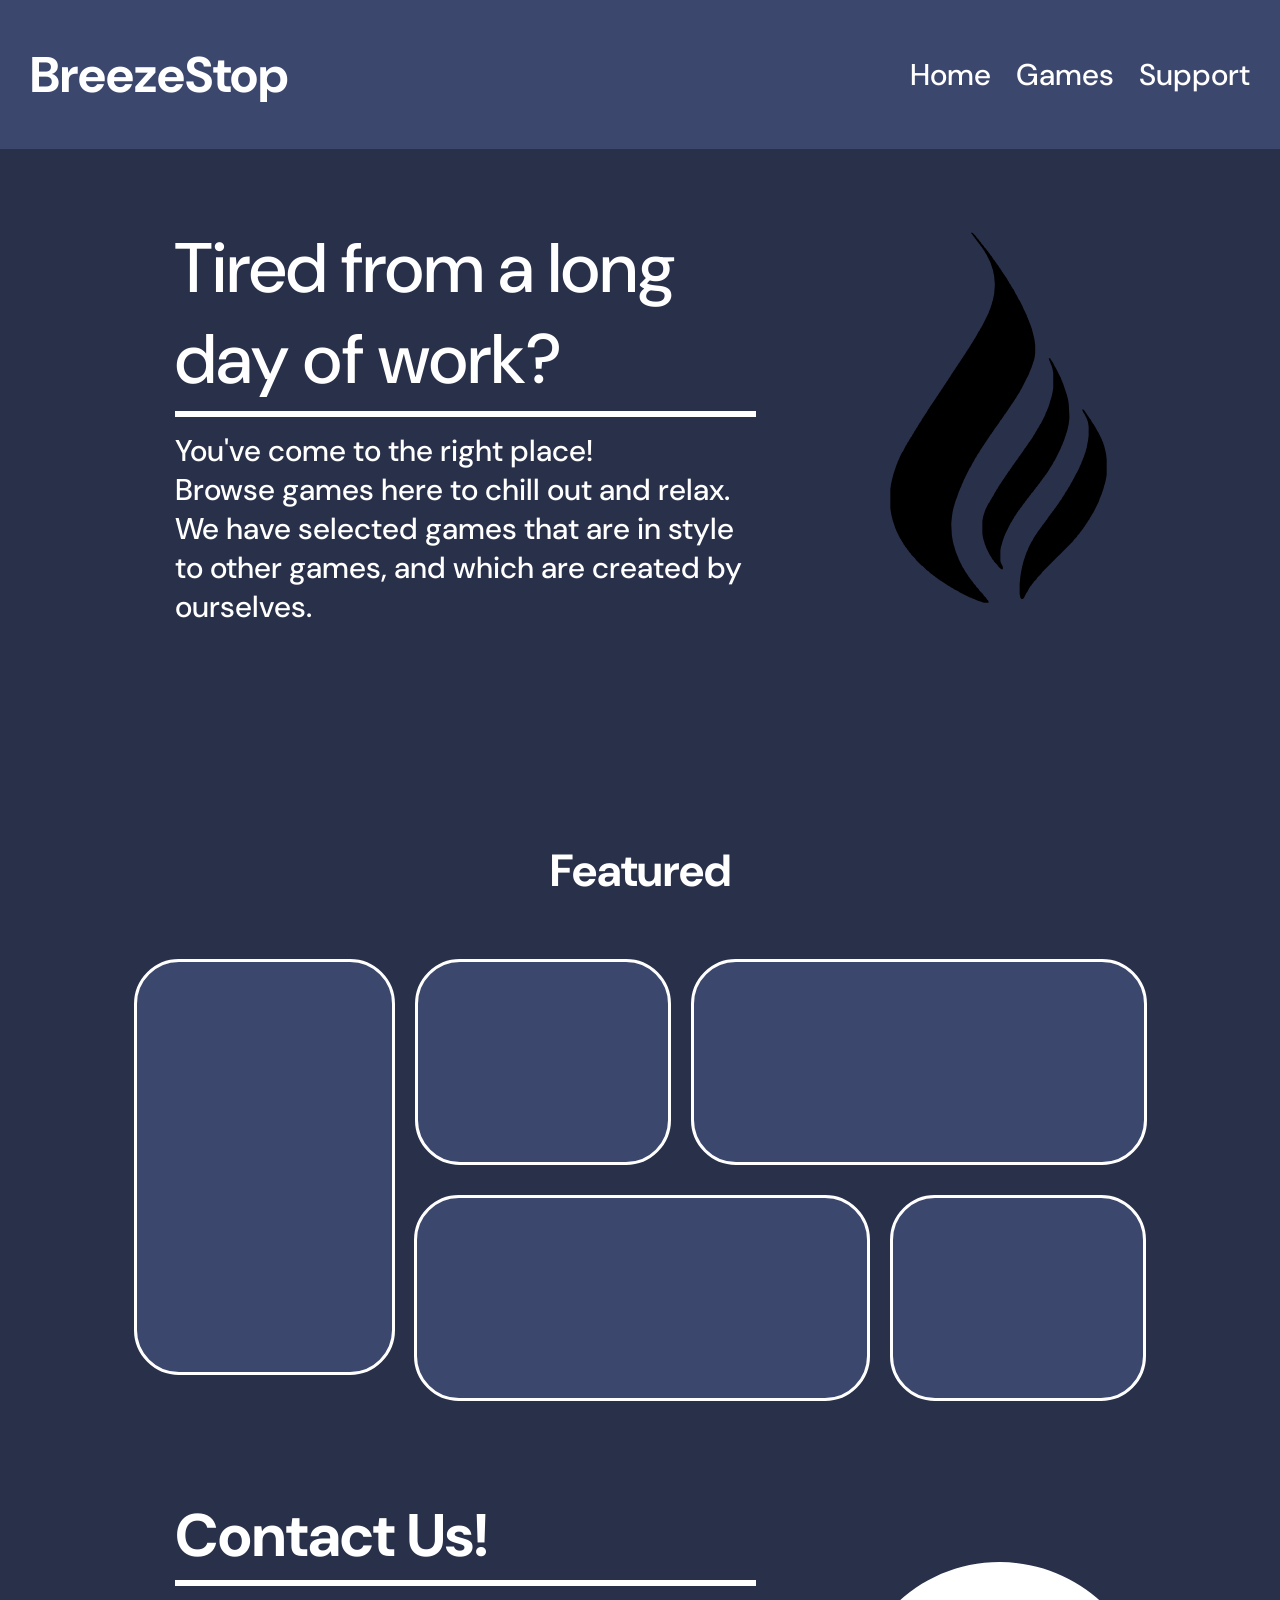
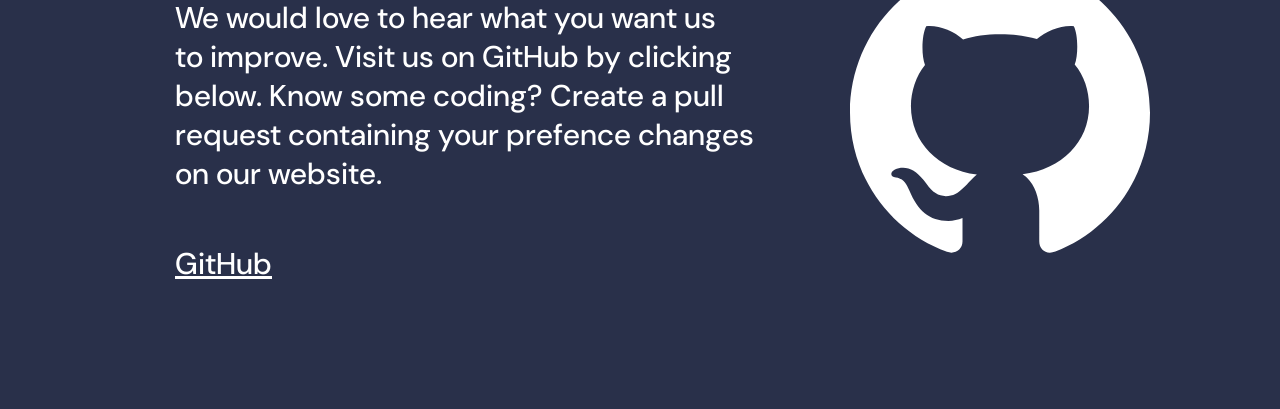
==== index.html @ a600cd5a "Logo and Description" ====
<!DOCTYPE html> 
   <html>
     <head>
         <link rel="stylesheet" href="style.css">
         <title>BreezeStop</title>
         <link rel="preconnect" href="https://fonts.googleapis.com">
         <link rel="preconnect" href="https://fonts.gstatic.com" crossorigin>
         <link href="https://fonts.googleapis.com/css2?family=DM+Sans:ital,opsz,wght@0,9..40,100..1000;1,9..40,100..1000&display=swap" rel="stylesheet">
         <meta charset="UTF-8">
         <meta name="viewport" content="width=device-width, initial-scale=1.0">
         <link rel="icon" type="image/png" href="img"> <!--put your logo here-->
     </head>
       <body>
        <nav class="nav_bar">
            <div class="nav_logo">
              <h1>BreezeStop</h1>
            </div>
            <ul class="nav_links">
                <li><a href="index.html">Home</a></li>
                <li><a href="index.html">Games</a></li>
                <li><a href="index.html">Support</a></li>
            </ul>
        </nav>
           <p class="description_title">Tired from a long <br>day of work?</p>
           <hr id="description_divider">
           <br>
           <p class="description">You've come to the right place! <br>Browse games here to chill out and relax.<br> We have selected games that are in style <br> to other games, and which are created by<br> ourselves.</p>
           <img src="logo.svg" class="logo">
           <h4>Featured</h4>
           <div class="top-containers">
               <a href="https://A.com"> <!-- The 'href' will be a seperate html file that leads to the game. -->
                   <div class="container1"></div>
               </a>
               <a href="https://B.com"> <!-- The 'href' will be a seperate html file that leads to the game. -->
                   <div class="container2"></div>
               </a>
               <a href="https://C.com"> <!-- The 'href' will be a seperate html file that leads to the game. -->
                   <div class="container3"></div>
               </a>
           </div>
           <div class="bottom-containers">
            <a href="https://D.com"> <!-- The 'href' will be a seperate html file that leads to the game. -->
                   <div class="container4"></div>
               </a>
                <a href="https://E.com"> <!-- The 'href' will be a seperate html file that leads to the game. -->
                   <div class="container5"></div>
               </a>
           </div>
           <br>
           <div class="contact_section">
           <h1 id="contact">Contact Us!</h1>
           <hr id="description_divider">
           <p id="contact-description">We would love to hear what you want us <br>to improve. Visit us on GitHub by clicking<br> below. Know some coding? Create a pull <br> request containing your prefence changes <br>on our website.</p>
           <br>
           <a href="https://github.com/zephyr-16/Breeze-Stop" class="github_link">GitHub</a>
           <img src="GitHub_logo.svg" class="github_logo">
           <br>
           <br>
           <br>
           <br>
           <br>
           <br>
           </div>
       </body>
   </html>
---- style.css ----
body {
  font-family: "DM Sans", sans-serif;
  font-optical-sizing: auto;
  font-weight: 500;
  font-style: normal;
  background-color: #29304a;
  color: white;
  margin: 0px;
}


h3 {
    font-size: 30px;
    margin-top: -40px;
    margin-left: 16px;
}

.description_title {
    font-size: 70px;
    margin-left: 175px;
    margin-top: 74px; 
    margin-bottom: 0px;
    padding-bottom: 31px;
}

.description {
    margin-left: 175px;
    font-size: 30px;
    margin-top: -30px;
    padding-top: 15px;
}

#description_divider {
    margin-top: -25px;
    border: solid 3px white;
    margin-left: 175px;
    width: 575px;
}

#title_divider {
    margin-top: -30px;
    border: solid 2px white;
}

h4 {
    font-size: 45px;
    text-align: center;
    
}

.container1 {
  height: 410px;
  width: 255px;
  background-color: #3c476e;
  border: solid 3px white;
  border-radius: 45px
}

.container2 {
  height: 200px;
  width: 250px;
  background-color: #3c476e;
  border: solid 3px white;
  border-radius: 45px
}

.container3 {
  height: 200px;
  width: 450px;
  background-color: #3c476e;
  border: solid 3px white;
  border-radius: 45px
}

.container4 {
  height: 200px;
  width: 450px;
  background-color: #3c476e;
  border: solid 3px white;
  border-radius: 45px;
  margin-top: -180px;
}

.container5 {
  height: 200px;
  width: 250px;
  background-color: #3c476e;
  border: solid 3px white;
  border-radius: 45px;
  margin-top: -180px;
}


.top-containers {
  display: flex;
  justify-content: center;
  gap: 20px; 
  margin-top: 40px;
}

.bottom-containers {
  display: flex;
  justify-content: center;
  margin-left: 280px;
  gap: 20px;
}

#contact {
    font-size: 60px;
    margin-left: 175px;
    margin-top: 74px; 
    margin-bottom: 30px;
}

#contact-description {
    font-size: 30px;
    margin-left: 175px;
    margin-top: 12px;
}

.github_logo {
    margin-left: 850px;
    width: 300px;
    height: 300px;
    margin-top: -400px;
    margin-bottom: 40px;
}

.github_link {
    margin-left: 175px;
    font-size: 30px;
    margin-bottom: 10px;
    color: white;
}

.nav_bar {
  display: flex;
  justify-content: space-between;
  align-items: center;
  background-color: #3c476e;
  color: white;
  padding: 0 30px 0 30px;
}

.nav_links {
  list-style: none;
  display: flex;
  gap: 25px;
  margin: 0;
  padding: 0;
  font-size: 30px;
}

.nav_links a {
  color: white;
  text-decoration: none;
}

.nav_links a:hover {
  color: lightskyblue;
}

h1 {
  font-size: 50px;
}

.logo {
    margin-left: 800px;
    width: 35%;
    height: 45%;
    margin-top: -500px;
    margin-bottom: 40px;
    color: white;
}
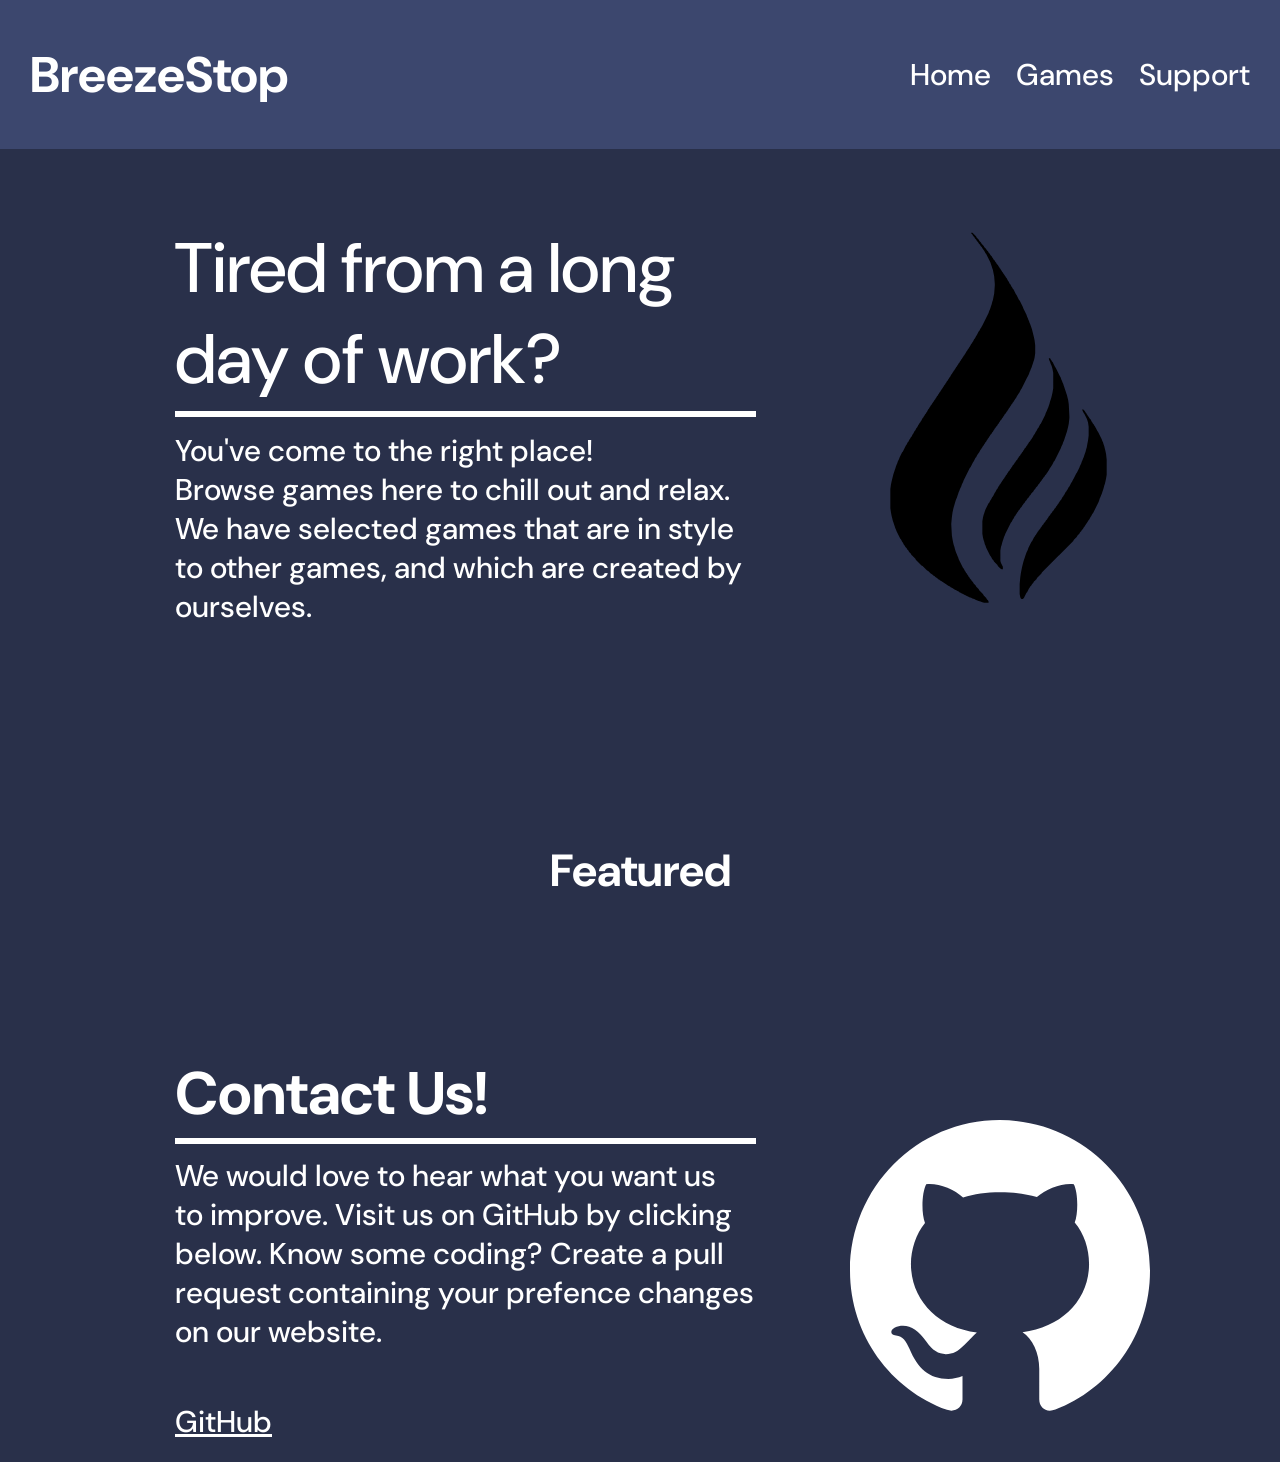
==== commit 17faba0a: "Modified and Edited Pictures" ====
--- a/index.html
+++ b/index.html
@@ -27,25 +27,6 @@
            <p class="description">You've come to the right place! <br>Browse games here to chill out and relax.<br> We have selected games that are in style <br> to other games, and which are created by<br> ourselves.</p>
            <img src="logo.svg" class="logo">
            <h4>Featured</h4>
-           <div class="top-containers">
-               <a href="https://A.com"> <!-- The 'href' will be a seperate html file that leads to the game. -->
-                   <div class="container1"></div>
-               </a>
-               <a href="https://B.com"> <!-- The 'href' will be a seperate html file that leads to the game. -->
-                   <div class="container2"></div>
-               </a>
-               <a href="https://C.com"> <!-- The 'href' will be a seperate html file that leads to the game. -->
-                   <div class="container3"></div>
-               </a>
-           </div>
-           <div class="bottom-containers">
-            <a href="https://D.com"> <!-- The 'href' will be a seperate html file that leads to the game. -->
-                   <div class="container4"></div>
-               </a>
-                <a href="https://E.com"> <!-- The 'href' will be a seperate html file that leads to the game. -->
-                   <div class="container5"></div>
-               </a>
-           </div>
            <br>
            <div class="contact_section">
            <h1 id="contact">Contact Us!</h1>
@@ -54,12 +35,6 @@
            <br>
            <a href="https://github.com/zephyr-16/Breeze-Stop" class="github_link">GitHub</a>
            <img src="GitHub_logo.svg" class="github_logo">
-           <br>
-           <br>
-           <br>
-           <br>
-           <br>
-           <br>
            </div>
        </body>
    </html>
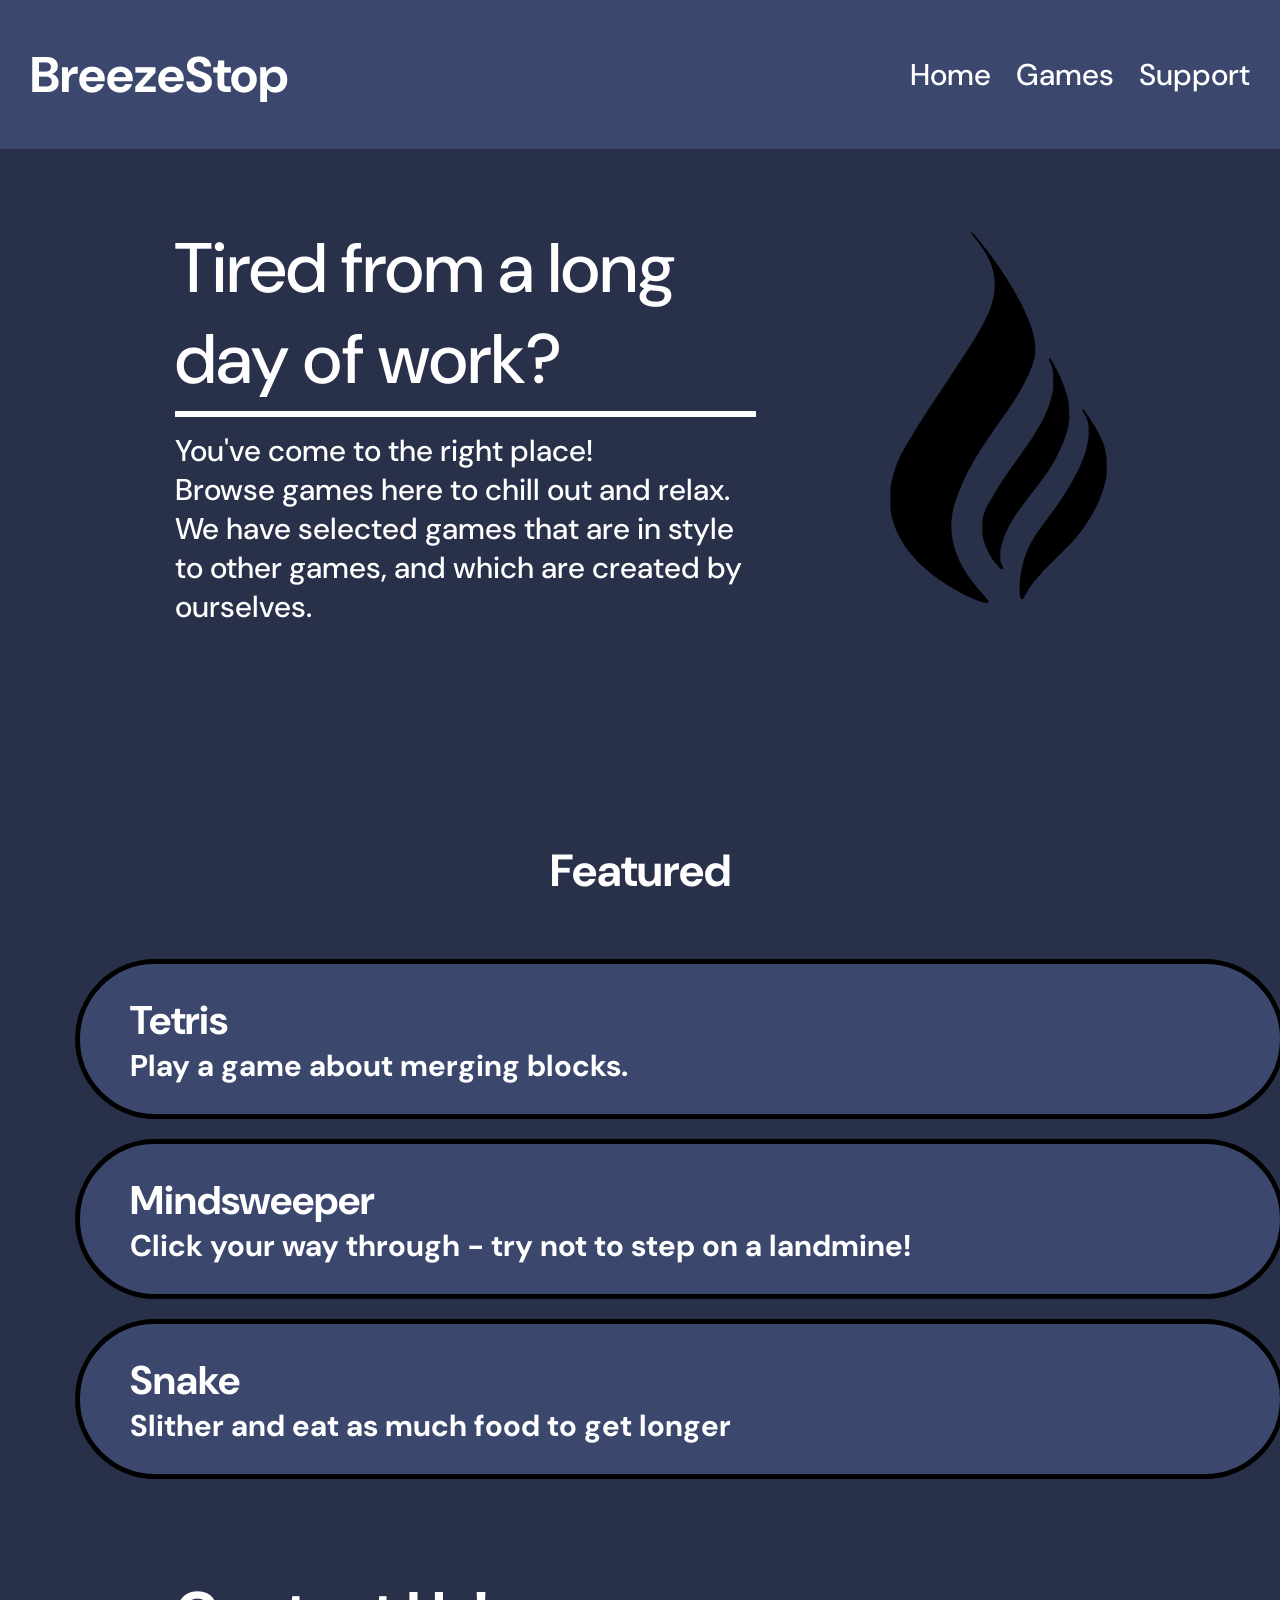
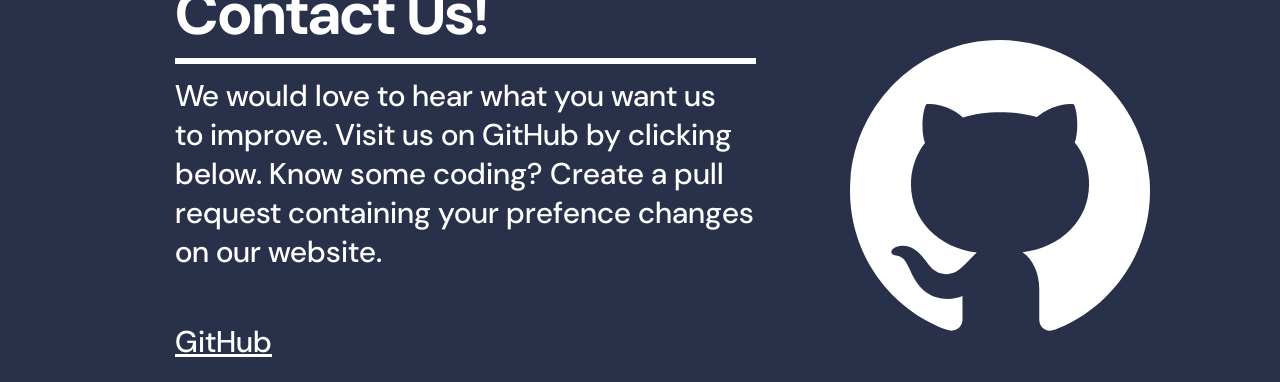
==== commit 6435ebf3: "Featured Section Clean Up" ====
--- a/index.html
+++ b/index.html
@@ -11,6 +11,8 @@
          <link rel="icon" type="image/png" href="img"> <!--put your logo here-->
      </head>
        <body>
+
+
         <nav class="nav_bar">
             <div class="nav_logo">
               <h1>BreezeStop</h1>
@@ -21,20 +23,39 @@
                 <li><a href="index.html">Support</a></li>
             </ul>
         </nav>
+
            <p class="description_title">Tired from a long <br>day of work?</p>
            <hr id="description_divider">
            <br>
            <p class="description">You've come to the right place! <br>Browse games here to chill out and relax.<br> We have selected games that are in style <br> to other games, and which are created by<br> ourselves.</p>
            <img src="logo.svg" class="logo">
+
            <h4>Featured</h4>
+           <div class="container1">
+              <h5 style="font-size: 40px; margin-top: 30px;">Tetris</h5>
+              <h6 style="margin-top: -10px;">Play a game about merging blocks.</h6>
+           </div>
+
+            <div class="container2">
+              <h5 style="font-size: 40px; margin-top: 30px;">Mindsweeper</h5>
+              <h6 style="margin-top: -10px;">Click your way through - try not to step on a landmine!</h6>
+           </div>
+
+           <div class="container3">
+              <h5 style="font-size: 40px; margin-top: 30px;">Snake</h5>
+              <h6 style="margin-top: -10px;">Slither and eat as much food to get longer</h6>
+           </div>
+
            <br>
+
            <div class="contact_section">
-           <h1 id="contact">Contact Us!</h1>
-           <hr id="description_divider">
-           <p id="contact-description">We would love to hear what you want us <br>to improve. Visit us on GitHub by clicking<br> below. Know some coding? Create a pull <br> request containing your prefence changes <br>on our website.</p>
-           <br>
-           <a href="https://github.com/zephyr-16/Breeze-Stop" class="github_link">GitHub</a>
-           <img src="GitHub_logo.svg" class="github_logo">
-           </div>
+              <h1 id="contact">Contact Us!</h1>
+              <hr id="description_divider">
+              <p id="contact-description">We would love to hear what you want us <br>to improve. Visit us on GitHub by clicking<br> below. Know some coding? Create a pull <br> request containing your prefence changes <br>on our website.</p>
+              <br>
+              <a href="https://github.com/zephyr-16/Breeze-Stop" class="github_link">GitHub</a>
+              <img src="GitHub_logo.svg" class="github_logo">
+            </div>
+
        </body>
    </html>
--- a/style.css
+++ b/style.css
@@ -46,63 +46,6 @@
     font-size: 45px;
     text-align: center;
     
-}
-
-.container1 {
-  height: 410px;
-  width: 255px;
-  background-color: #3c476e;
-  border: solid 3px white;
-  border-radius: 45px
-}
-
-.container2 {
-  height: 200px;
-  width: 250px;
-  background-color: #3c476e;
-  border: solid 3px white;
-  border-radius: 45px
-}
-
-.container3 {
-  height: 200px;
-  width: 450px;
-  background-color: #3c476e;
-  border: solid 3px white;
-  border-radius: 45px
-}
-
-.container4 {
-  height: 200px;
-  width: 450px;
-  background-color: #3c476e;
-  border: solid 3px white;
-  border-radius: 45px;
-  margin-top: -180px;
-}
-
-.container5 {
-  height: 200px;
-  width: 250px;
-  background-color: #3c476e;
-  border: solid 3px white;
-  border-radius: 45px;
-  margin-top: -180px;
-}
-
-
-.top-containers {
-  display: flex;
-  justify-content: center;
-  gap: 20px; 
-  margin-top: 40px;
-}
-
-.bottom-containers {
-  display: flex;
-  justify-content: center;
-  margin-left: 280px;
-  gap: 20px;
 }
 
 #contact {
@@ -171,4 +114,43 @@
     margin-top: -500px;
     margin-bottom: 40px;
     color: white;
+}
+
+
+
+h5, h6 {
+  font-size: 30px;
+  text-align: left;
+  margin-left: 50px;
+  margin-top: 35px;
+  margin-bottom: 10px;
+}
+
+.container1 {
+  height: 150px;
+  width: 1200px;
+  border: solid 5px black;
+  background-color: #3c476e;
+  border-radius: 90px;
+  margin-left: 75px;
+}
+
+.container2 {
+  height: 150px;
+  margin-top: 20px;
+  width: 1200px;
+  border: solid 5px black;
+  background-color: #3c476e;
+  border-radius: 90px;
+  margin-left: 75px;
+}
+
+.container3 {
+  height: 150px;
+  margin-top: 20px;
+  width: 1200px;
+  border: solid 5px black;
+  background-color: #3c476e;
+  border-radius: 90px;
+  margin-left: 75px;
 }
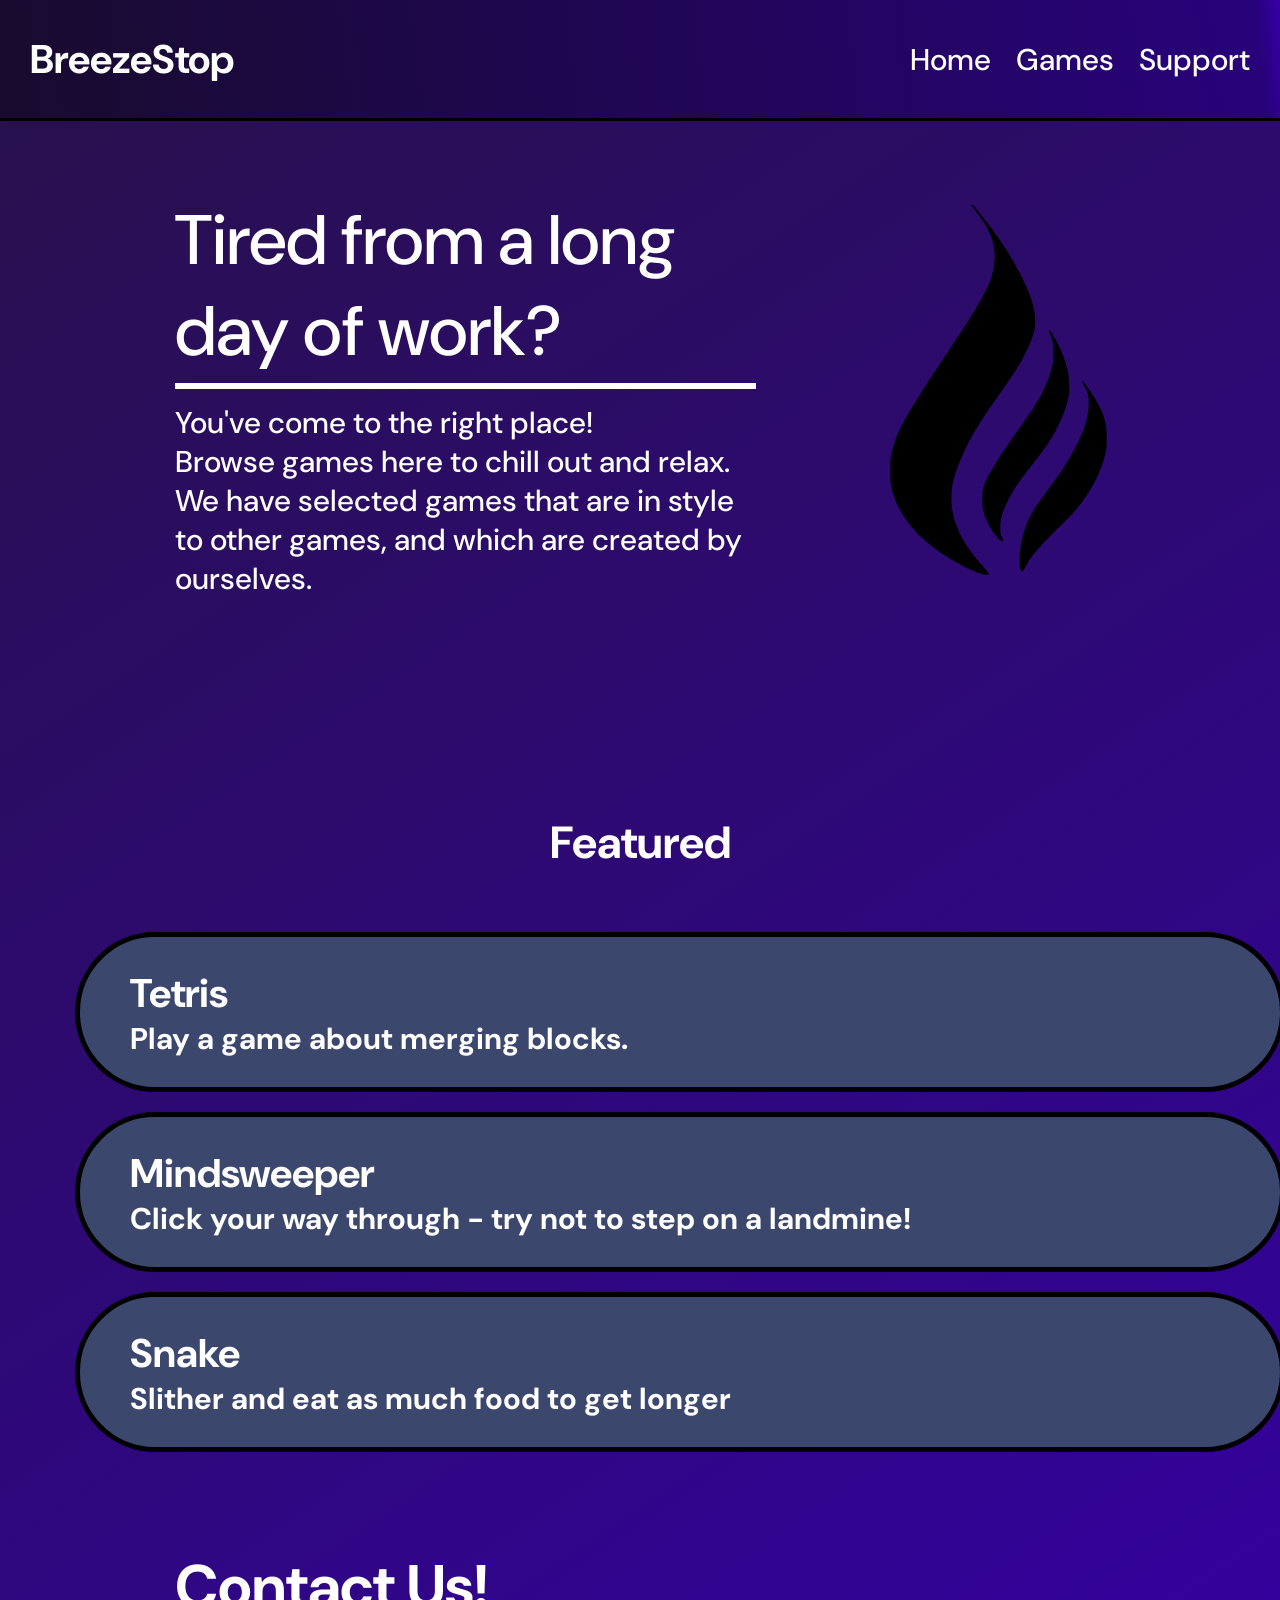
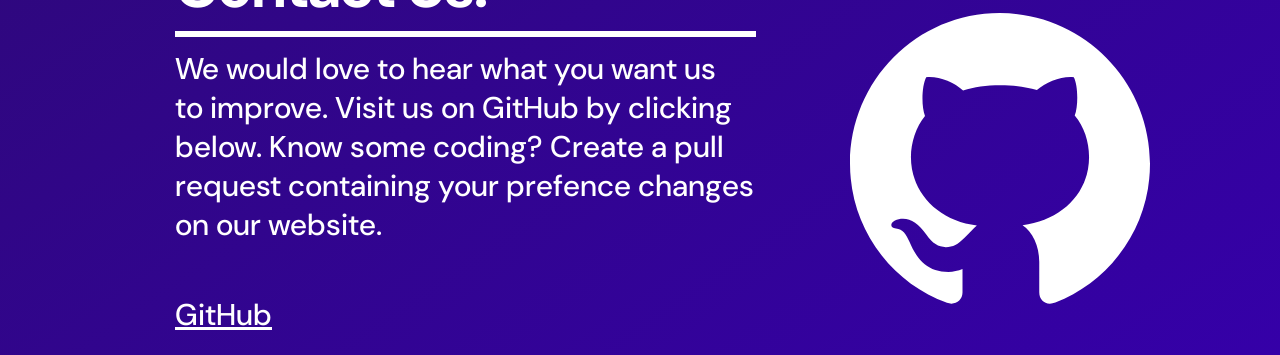
==== commit 33f56640: "Changes Again!" ====
--- a/index.html
+++ b/index.html
@@ -8,7 +8,7 @@
          <link href="https://fonts.googleapis.com/css2?family=DM+Sans:ital,opsz,wght@0,9..40,100..1000;1,9..40,100..1000&display=swap" rel="stylesheet">
          <meta charset="UTF-8">
          <meta name="viewport" content="width=device-width, initial-scale=1.0">
-         <link rel="icon" type="image/png" href="img"> <!--put your logo here-->
+         <link rel="icon" type="image/png" href="img"> <!-- ⬅️ put your logo here-->
      </head>
        <body>
 
@@ -31,10 +31,12 @@
            <img src="logo.svg" class="logo">
 
            <h4>Featured</h4>
-           <div class="container1">
-              <h5 style="font-size: 40px; margin-top: 30px;">Tetris</h5>
-              <h6 style="margin-top: -10px;">Play a game about merging blocks.</h6>
-           </div>
+           <a href="tetris.html" class="game-link">
+             <div class="container1">
+                <h5 style="font-size: 40px; margin-top: 30px;">Tetris</h5>
+                <h6 style="margin-top: -10px;">Play a game about merging blocks.</h6>
+             </div>
+           </a>
 
             <div class="container2">
               <h5 style="font-size: 40px; margin-top: 30px;">Mindsweeper</h5>
--- a/style.css
+++ b/style.css
@@ -3,7 +3,8 @@
   font-optical-sizing: auto;
   font-weight: 500;
   font-style: normal;
-  background-color: #29304a;
+  background: #27114a;
+  background: linear-gradient(146deg,rgba(39, 17, 74, 1) 0%, rgba(53, 0, 168, 1) 100%);
   color: white;
   margin: 0px;
 }
@@ -80,9 +81,11 @@
   display: flex;
   justify-content: space-between;
   align-items: center;
-  background-color: #3c476e;
+  background: #180b2e;
+  background: linear-gradient(83deg,rgba(24, 11, 46, 1) 0%, rgba(40, 2, 122, 1) 98%, rgba(53, 0, 168, 1) 100%);
   color: white;
   padding: 0 30px 0 30px;
+  border-bottom: solid 3px black;
 }
 
 .nav_links {
@@ -103,8 +106,13 @@
   color: lightskyblue;
 }
 
+.game-link {
+  text-decoration: none;
+  color: inherit;
+}
+
 h1 {
-  font-size: 50px;
+  font-size: 40px;
 }
 
 .logo {
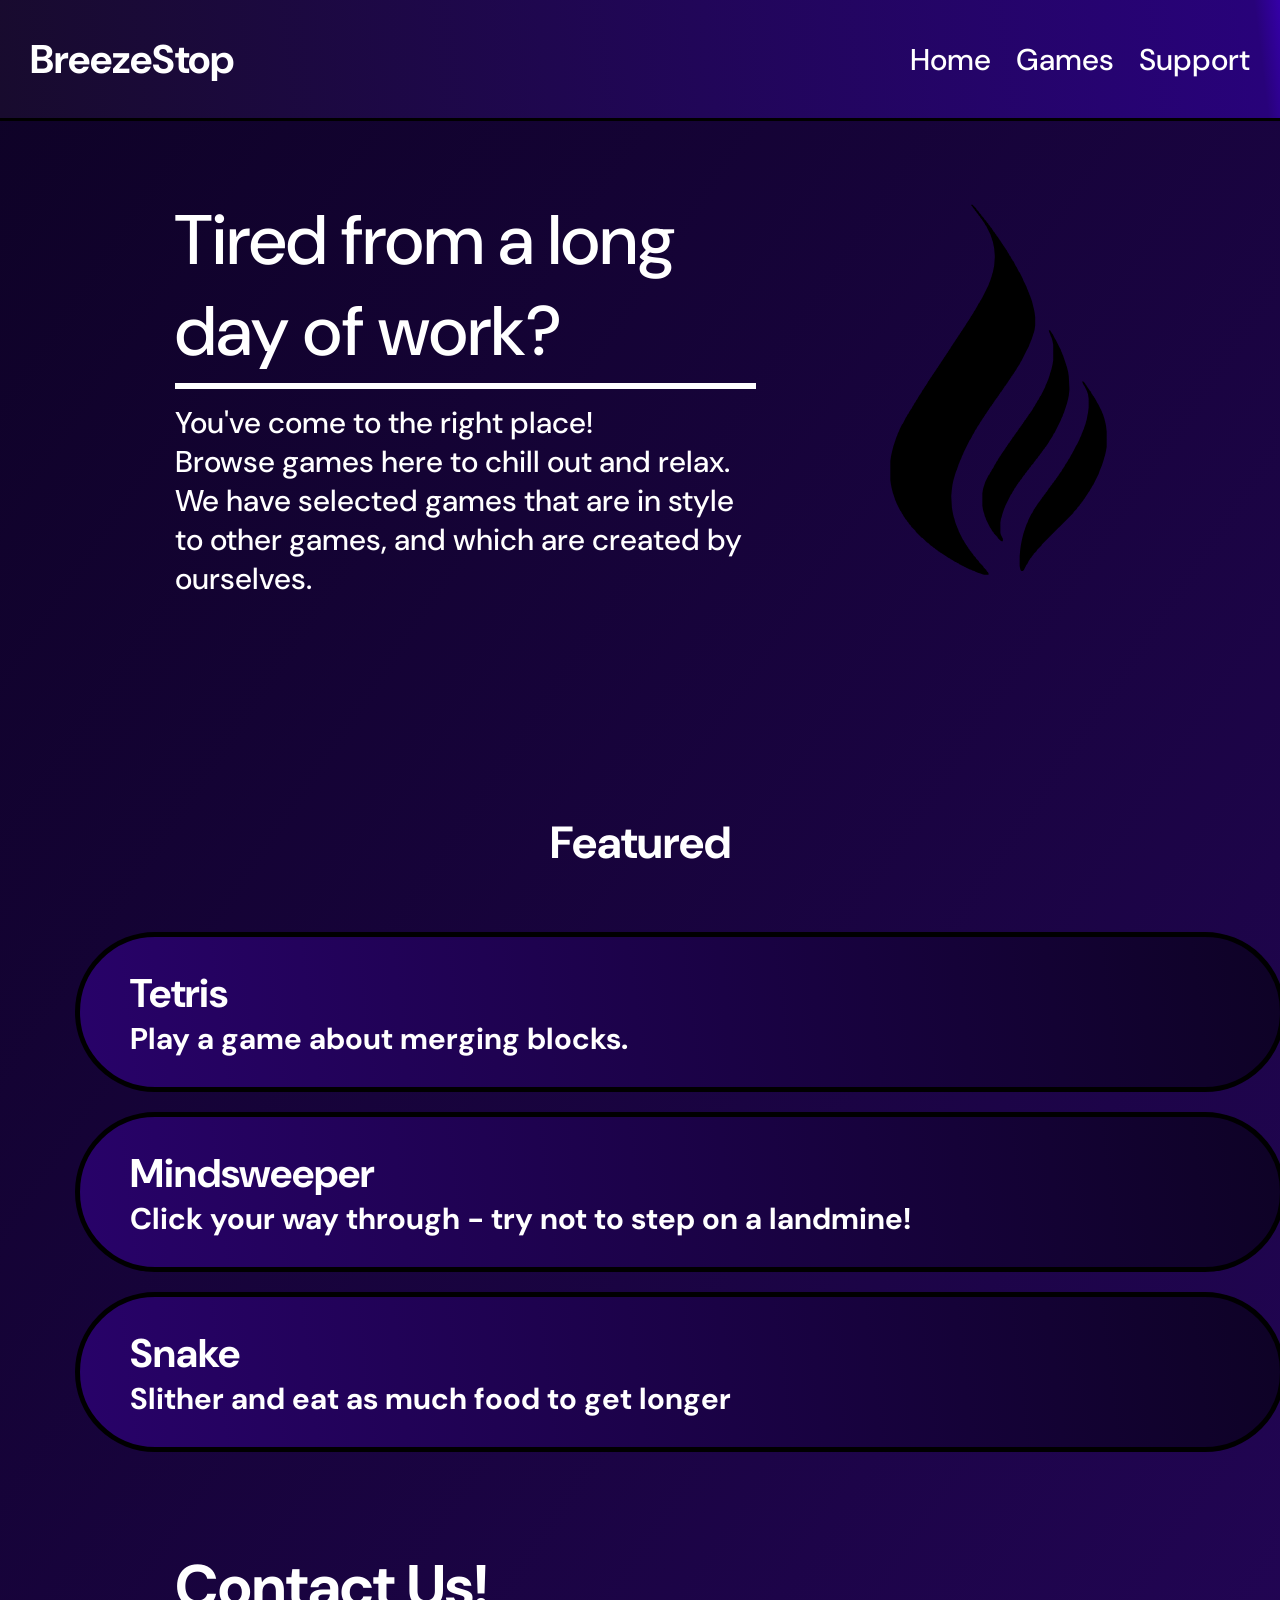
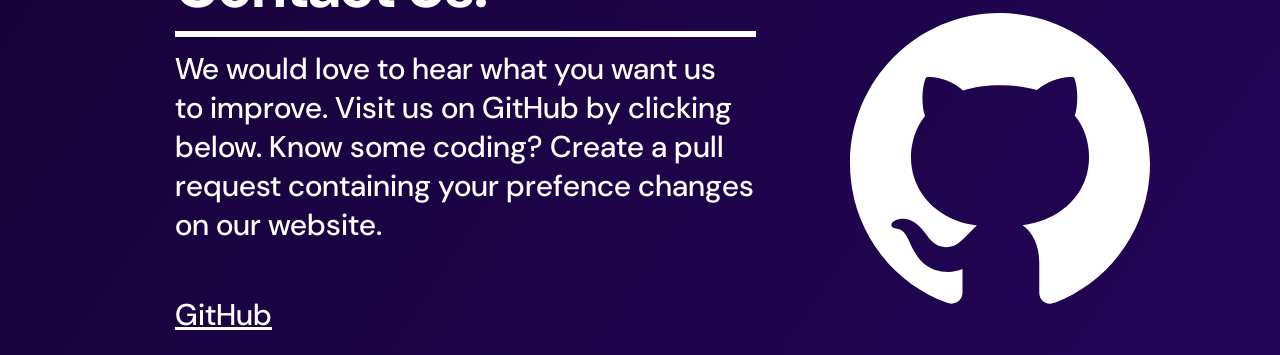
==== commit 7a68644e: "Clean-up" ====
--- a/index.html
+++ b/index.html
@@ -30,7 +30,7 @@
            <p class="description">You've come to the right place! <br>Browse games here to chill out and relax.<br> We have selected games that are in style <br> to other games, and which are created by<br> ourselves.</p>
            <img src="logo.svg" class="logo">
 
-           <h4>Featured</h4>
+           <h4 id="featured">Featured</h4>
            <a href="tetris.html" class="game-link">
              <div class="container1">
                 <h5 style="font-size: 40px; margin-top: 30px;">Tetris</h5>
--- a/style.css
+++ b/style.css
@@ -3,78 +3,10 @@
   font-optical-sizing: auto;
   font-weight: 500;
   font-style: normal;
-  background: #27114a;
-  background: linear-gradient(146deg,rgba(39, 17, 74, 1) 0%, rgba(53, 0, 168, 1) 100%);
+  background: #230557;
+  background: linear-gradient(304deg, rgba(35, 5, 87, 1) 0%, rgba(14, 2, 38, 1) 100%);
   color: white;
   margin: 0px;
-}
-
-
-h3 {
-    font-size: 30px;
-    margin-top: -40px;
-    margin-left: 16px;
-}
-
-.description_title {
-    font-size: 70px;
-    margin-left: 175px;
-    margin-top: 74px; 
-    margin-bottom: 0px;
-    padding-bottom: 31px;
-}
-
-.description {
-    margin-left: 175px;
-    font-size: 30px;
-    margin-top: -30px;
-    padding-top: 15px;
-}
-
-#description_divider {
-    margin-top: -25px;
-    border: solid 3px white;
-    margin-left: 175px;
-    width: 575px;
-}
-
-#title_divider {
-    margin-top: -30px;
-    border: solid 2px white;
-}
-
-h4 {
-    font-size: 45px;
-    text-align: center;
-    
-}
-
-#contact {
-    font-size: 60px;
-    margin-left: 175px;
-    margin-top: 74px; 
-    margin-bottom: 30px;
-}
-
-#contact-description {
-    font-size: 30px;
-    margin-left: 175px;
-    margin-top: 12px;
-}
-
-.github_logo {
-    margin-left: 850px;
-    width: 300px;
-    height: 300px;
-    margin-top: -400px;
-    margin-bottom: 40px;
-}
-
-.github_link {
-    margin-left: 175px;
-    font-size: 30px;
-    margin-bottom: 10px;
-    color: white;
 }
 
 .nav_bar {
@@ -115,6 +47,65 @@
   font-size: 40px;
 }
 
+.description_title {
+    font-size: 70px;
+    margin-left: 175px;
+    margin-top: 74px; 
+    margin-bottom: 0px;
+    padding-bottom: 31px;
+}
+
+.description {
+    margin-left: 175px;
+    font-size: 30px;
+    margin-top: -30px;
+    padding-top: 15px;
+}
+
+#description_divider {
+    margin-top: -25px;
+    border: solid 3px white;
+    margin-left: 175px;
+    width: 575px;
+}
+
+
+#featured {
+    font-size: 45px;
+    text-align: center;
+    
+}
+
+#contact {
+    font-size: 60px;
+    margin-left: 175px;
+    margin-top: 74px; 
+    margin-bottom: 30px;
+}
+
+#contact-description {
+    font-size: 30px;
+    margin-left: 175px;
+    margin-top: 12px;
+}
+
+.github_logo {
+    margin-left: 850px;
+    width: 300px;
+    height: 300px;
+    margin-top: -400px;
+    margin-bottom: 40px;
+}
+
+.github_link {
+    margin-left: 175px;
+    font-size: 30px;
+    margin-bottom: 10px;
+    color: white;
+}
+
+
+
 .logo {
     margin-left: 800px;
     width: 35%;
@@ -138,7 +129,8 @@
   height: 150px;
   width: 1200px;
   border: solid 5px black;
-  background-color: #3c476e;
+  background: #280269;
+  background: linear-gradient(83deg, rgba(40, 2, 105, 1) 0%, rgba(14, 2, 38, 1) 100%);
   border-radius: 90px;
   margin-left: 75px;
 }
@@ -148,7 +140,8 @@
   margin-top: 20px;
   width: 1200px;
   border: solid 5px black;
-  background-color: #3c476e;
+  background: #280269;
+  background: linear-gradient(83deg, rgba(40, 2, 105, 1) 0%, rgba(14, 2, 38, 1) 100%);
   border-radius: 90px;
   margin-left: 75px;
 }
@@ -158,7 +151,8 @@
   margin-top: 20px;
   width: 1200px;
   border: solid 5px black;
-  background-color: #3c476e;
+  background: #280269;
+  background: linear-gradient(83deg, rgba(40, 2, 105, 1) 0%, rgba(14, 2, 38, 1) 100%);
   border-radius: 90px;
   margin-left: 75px;
 }
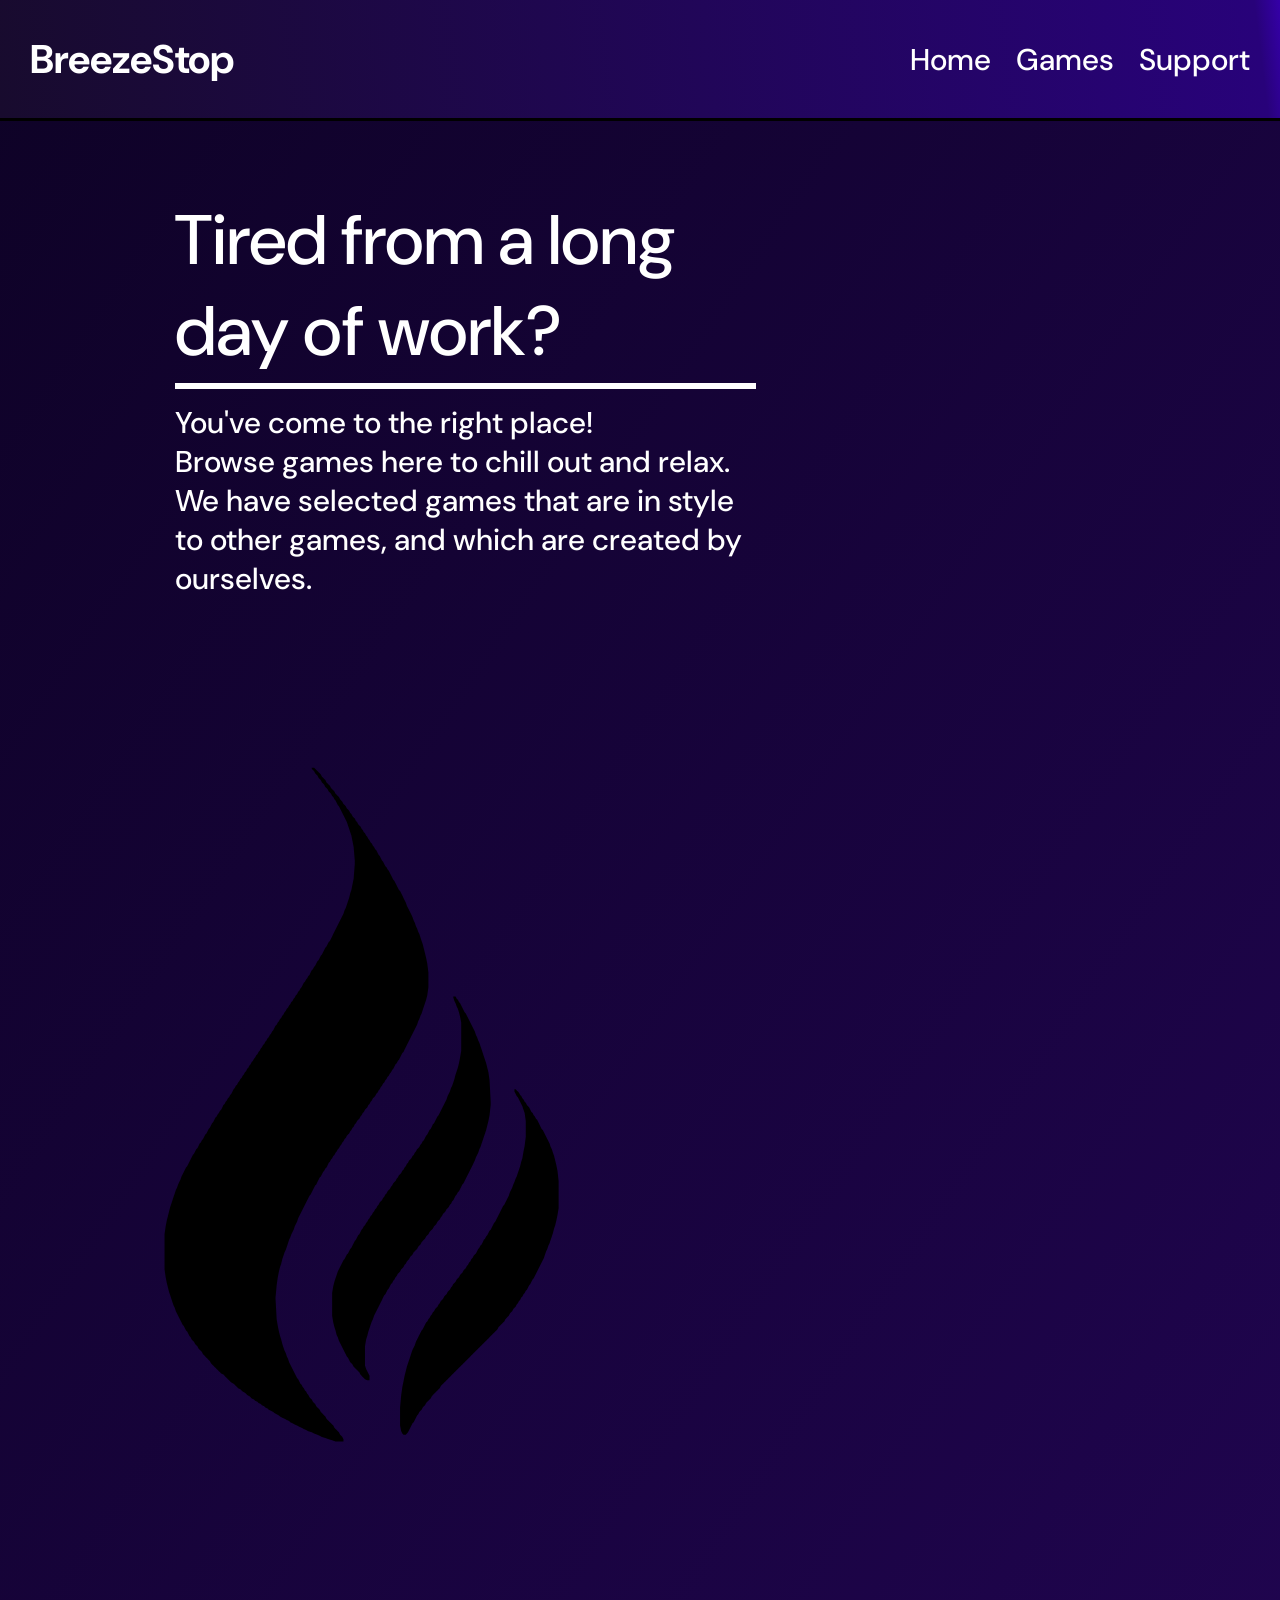
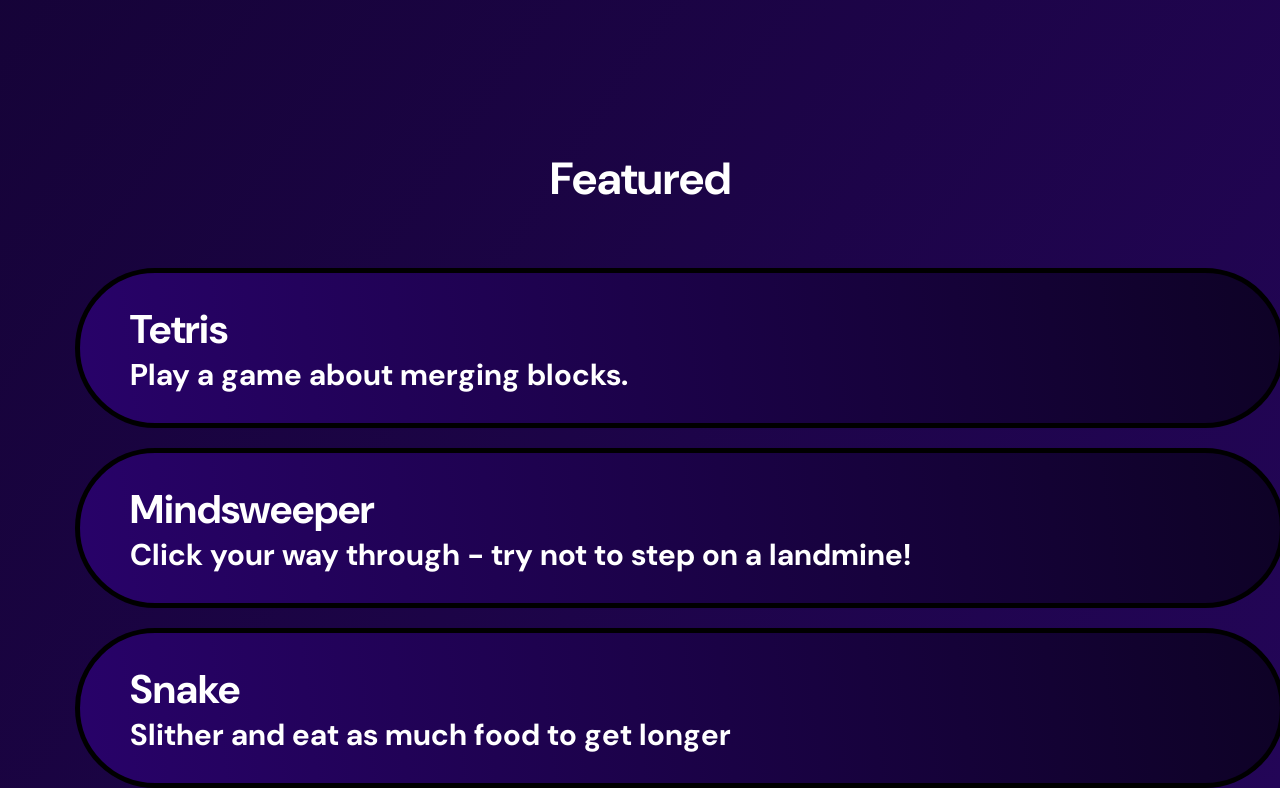
==== commit cb77e595: "Clean-up" ====
--- a/index.html
+++ b/index.html
@@ -47,17 +47,5 @@
               <h5 style="font-size: 40px; margin-top: 30px;">Snake</h5>
               <h6 style="margin-top: -10px;">Slither and eat as much food to get longer</h6>
            </div>
-
-           <br>
-
-           <div class="contact_section">
-              <h1 id="contact">Contact Us!</h1>
-              <hr id="description_divider">
-              <p id="contact-description">We would love to hear what you want us <br>to improve. Visit us on GitHub by clicking<br> below. Know some coding? Create a pull <br> request containing your prefence changes <br>on our website.</p>
-              <br>
-              <a href="https://github.com/zephyr-16/Breeze-Stop" class="github_link">GitHub</a>
-              <img src="GitHub_logo.svg" class="github_logo">
-            </div>
-
        </body>
    </html>
--- a/style.css
+++ b/style.css
@@ -76,47 +76,6 @@
     
 }
 
-#contact {
-    font-size: 60px;
-    margin-left: 175px;
-    margin-top: 74px; 
-    margin-bottom: 30px;
-}
-
-#contact-description {
-    font-size: 30px;
-    margin-left: 175px;
-    margin-top: 12px;
-}
-
-.github_logo {
-    margin-left: 850px;
-    width: 300px;
-    height: 300px;
-    margin-top: -400px;
-    margin-bottom: 40px;
-}
-
-.github_link {
-    margin-left: 175px;
-    font-size: 30px;
-    margin-bottom: 10px;
-    color: white;
-}
-
-
-
-.logo {
-    margin-left: 800px;
-    width: 35%;
-    height: 45%;
-    margin-top: -500px;
-    margin-bottom: 40px;
-    color: white;
-}
-
-
-
 h5, h6 {
   font-size: 30px;
   text-align: left;
@@ -155,4 +114,4 @@
   background: linear-gradient(83deg, rgba(40, 2, 105, 1) 0%, rgba(14, 2, 38, 1) 100%);
   border-radius: 90px;
   margin-left: 75px;
-}+
